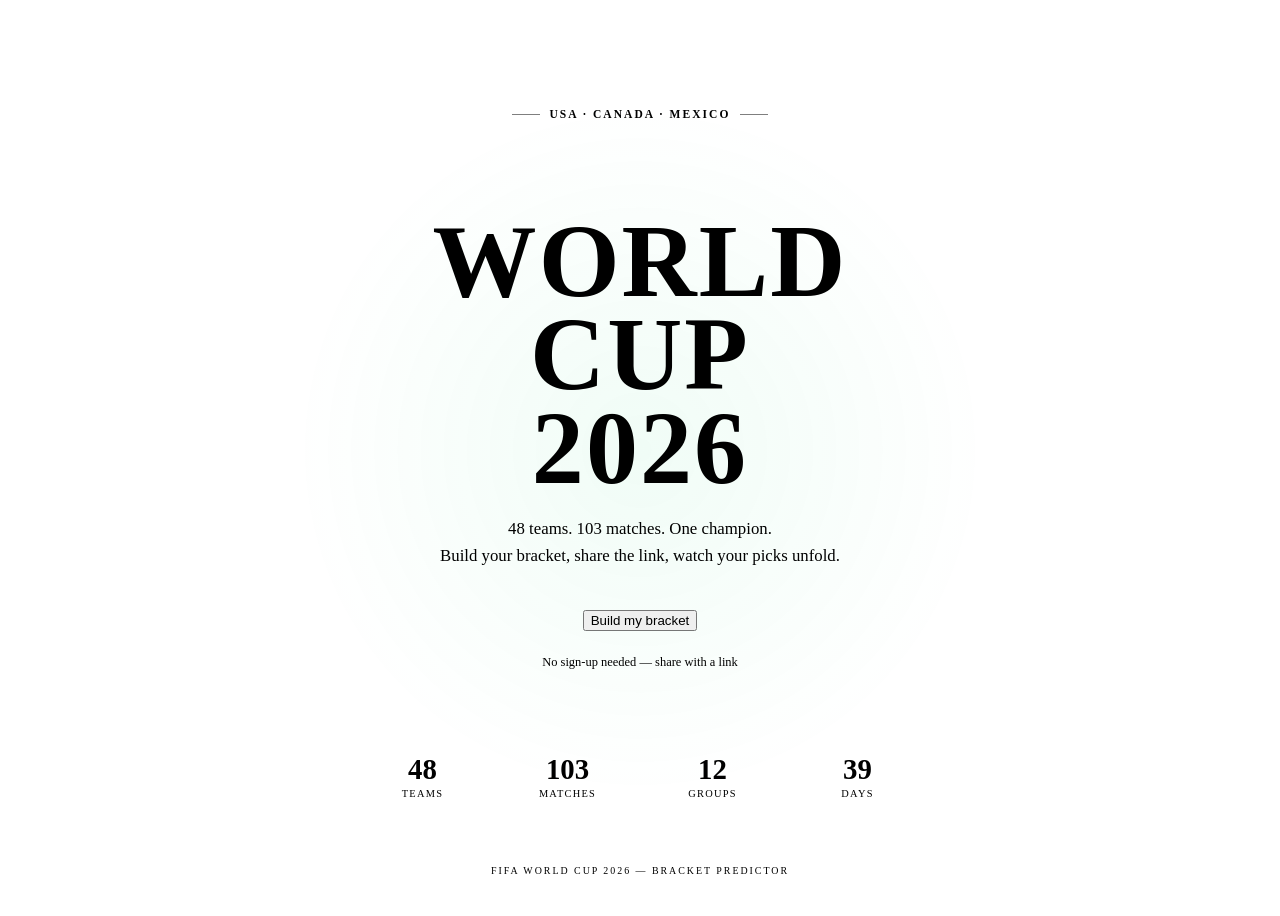
==== app/templates/public/index.html @ 6cea79d1 "first commit" ====
<!DOCTYPE html>
<html lang="en">
<head>
  <meta charset="UTF-8">
  <meta name="viewport" content="width=device-width, initial-scale=1">
  <title>World Cup 2026 — Bracket Predictor</title>
  <link rel="stylesheet" href="/static/css/main.css">
  <style>
    body {
      display: flex;
      flex-direction: column;
      align-items: center;
      justify-content: center;
      min-height: 100vh;
      overflow: hidden;
    }
    .glow-orb {
      position: fixed;
      width: 700px;
      height: 700px;
      border-radius: 50%;
      background: radial-gradient(circle, rgba(0,209,104,0.06) 0%, transparent 70%);
      top: 50%;
      left: 50%;
      transform: translate(-50%, -50%);
      pointer-events: none;
      z-index: 0;
    }
    .hero {
      position: relative;
      z-index: 1;
      text-align: center;
      padding: 2rem 1.5rem;
      max-width: 580px;
    }
    .eyebrow {
      display: inline-flex;
      align-items: center;
      gap: 0.6rem;
      font-family: var(--font-display);
      font-size: 0.72rem;
      font-weight: 700;
      letter-spacing: 0.18em;
      text-transform: uppercase;
      color: var(--green);
      margin-bottom: 1.5rem;
      animation: fadeUp 400ms ease both;
    }
    .eyebrow::before, .eyebrow::after {
      content: '';
      display: block;
      width: 28px;
      height: 1px;
      background: currentColor;
      opacity: 0.5;
    }
    .hero-title {
      font-family: var(--font-display);
      font-weight: 800;
      font-size: clamp(3.8rem, 10vw, 6.5rem);
      text-transform: uppercase;
      letter-spacing: 0.02em;
      line-height: 0.9;
      color: var(--text);
      margin-bottom: 0.15em;
      animation: fadeUp 400ms 80ms ease both;
    }
    .hero-title .accent { color: var(--green); }
    .hero-sub {
      font-size: 1.05rem;
      color: var(--text-2);
      margin-top: 1.25rem;
      margin-bottom: 2.5rem;
      animation: fadeUp 400ms 160ms ease both;
      line-height: 1.65;
    }
    .cta-group {
      display: flex;
      flex-direction: column;
      align-items: center;
      gap: 0.75rem;
      animation: fadeUp 400ms 240ms ease both;
    }
    .cta-note { font-size: 0.78rem; color: var(--text-3); }
    .stats {
      display: flex;
      gap: 0;
      justify-content: center;
      margin-top: 3.5rem;
      animation: fadeUp 400ms 320ms ease both;
      border: 1px solid var(--border);
      border-radius: var(--radius);
      overflow: hidden;
      background: var(--surface);
    }
    .stat {
      text-align: center;
      padding: 1rem 1.5rem;
      flex: 1;
    }
    .stat + .stat { border-left: 1px solid var(--border); }
    .stat-num {
      font-family: var(--font-display);
      font-size: 1.8rem;
      font-weight: 800;
      color: var(--text);
      line-height: 1;
    }
    .stat-label {
      font-size: 0.65rem;
      color: var(--text-3);
      letter-spacing: 0.12em;
      text-transform: uppercase;
      margin-top: 0.3rem;
    }
    .btn-primary.loading { opacity: 0.7; pointer-events: none; }
    .btn-primary.loading::after {
      content: '';
      display: inline-block;
      width: 13px; height: 13px;
      border: 2px solid rgba(0,0,0,0.25);
      border-top-color: #000;
      border-radius: 50%;
      animation: spin 600ms linear infinite;
      margin-left: 0.5rem;
    }
    @keyframes spin { to { transform: rotate(360deg); } }
    #msg.err { color: var(--red); }
    .wordmark {
      position: fixed;
      bottom: 1.5rem;
      left: 50%;
      transform: translateX(-50%);
      font-family: var(--font-display);
      font-size: 0.62rem;
      letter-spacing: 0.2em;
      text-transform: uppercase;
      color: var(--text-3);
      z-index: 1;
      white-space: nowrap;
    }
  </style>
</head>
<body>
  <div class="pitch-bg"></div>
  <div class="glow-orb"></div>

  <div class="hero">
    <div class="eyebrow">USA &middot; Canada &middot; Mexico</div>

    <h1 class="hero-title">
      World <span class="accent">Cup</span><br>
      2026
    </h1>

    <p class="hero-sub">
      48 teams. 103 matches. One champion.<br>
      Build your bracket, share the link, watch your picks unfold.
    </p>

    <div class="cta-group">
      <button class="btn btn-primary btn-lg" id="create-btn">
        Build my bracket
      </button>
      <p class="cta-note" id="msg">No sign-up needed &mdash; share with a link</p>
    </div>

    <div class="stats">
      <div class="stat">
        <div class="stat-num">48</div>
        <div class="stat-label">Teams</div>
      </div>
      <div class="stat">
        <div class="stat-num">103</div>
        <div class="stat-label">Matches</div>
      </div>
      <div class="stat">
        <div class="stat-num">12</div>
        <div class="stat-label">Groups</div>
      </div>
      <div class="stat">
        <div class="stat-num">39</div>
        <div class="stat-label">Days</div>
      </div>
    </div>
  </div>

  <footer class="wordmark">FIFA World Cup 2026 &mdash; Bracket Predictor</footer>

  <script src="/static/js/index.js"></script>
</body>
</html>
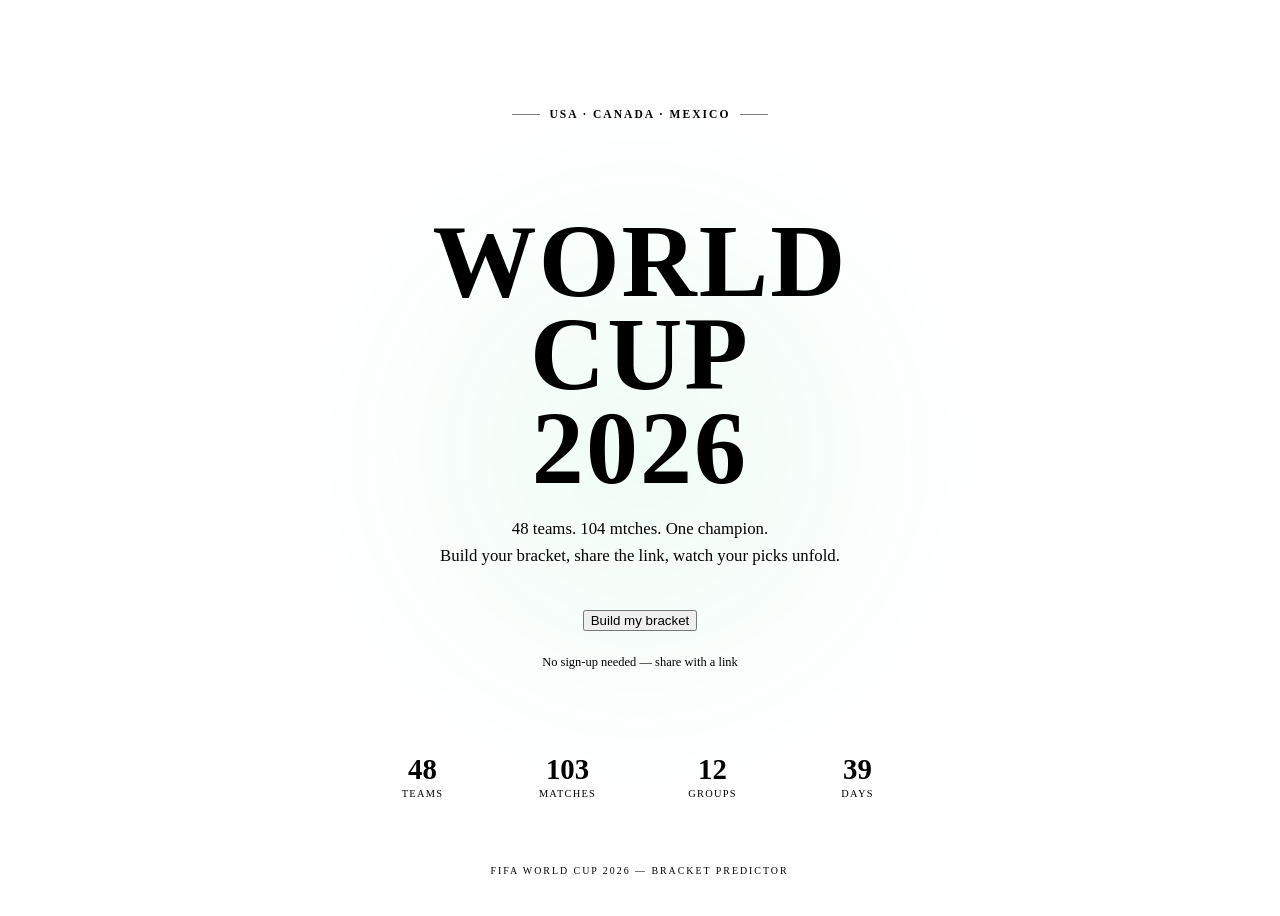
==== commit d8e3017e: "Changed index typo from 103 matches to 104 and modified install script" ====
--- a/app/templates/public/index.html
+++ b/app/templates/public/index.html
@@ -154,7 +154,7 @@
     </h1>
 
     <p class="hero-sub">
-      48 teams. 103 matches. One champion.<br>
+      48 teams. 104 mtches. One champion.<br>
       Build your bracket, share the link, watch your picks unfold.
     </p>
 
